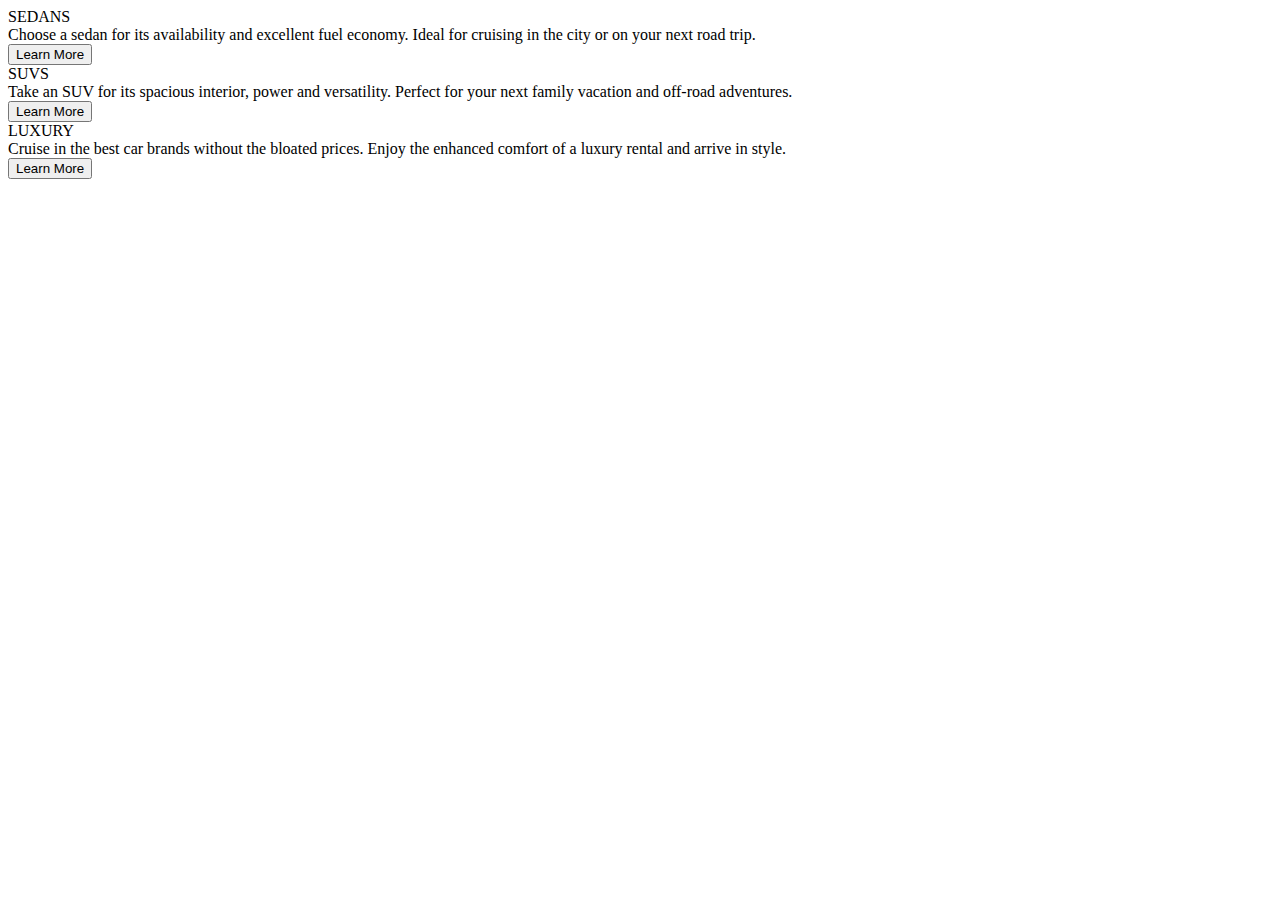
==== index.html @ 04d9743b "created html file" ====
<!DOCTYPE html>
<html lang="en">
<head>
    <meta charset="UTF-8">
    <meta http-equiv="X-UA-Compatible" content="IE=edge">
    <meta name="viewport" content="width=m, initial-scale=1.0">
    <title>Document</title>
</head>
<body>

    <div class="box">
        <div class="SEDANS">
            <div class="title">SEDANS</div>

            <div class="details">
                Choose a sedan for its availability and excellent fuel economy. Ideal for cruising in the city or on your next road trip.
            </div>

            <button>Learn More</button>
            
        </div>

        <div class="SUVS">
            <div class="title">SUVS</div> 

            <div class="details">
                Take an SUV for its spacious interior, power and versatility. Perfect for your next family vacation and off-road adventures.
            </div>

            <button>Learn More</button>

        </div>

        <div class="LUXURY">
            <div class="title">LUXURY</div> 

            <div class="details">
                Cruise in the best car brands without the bloated prices. Enjoy the enhanced comfort of a luxury rental and arrive in style.
            </div>

            <button>Learn More</button>

        </div>
    <div>
    
</body>
</html>
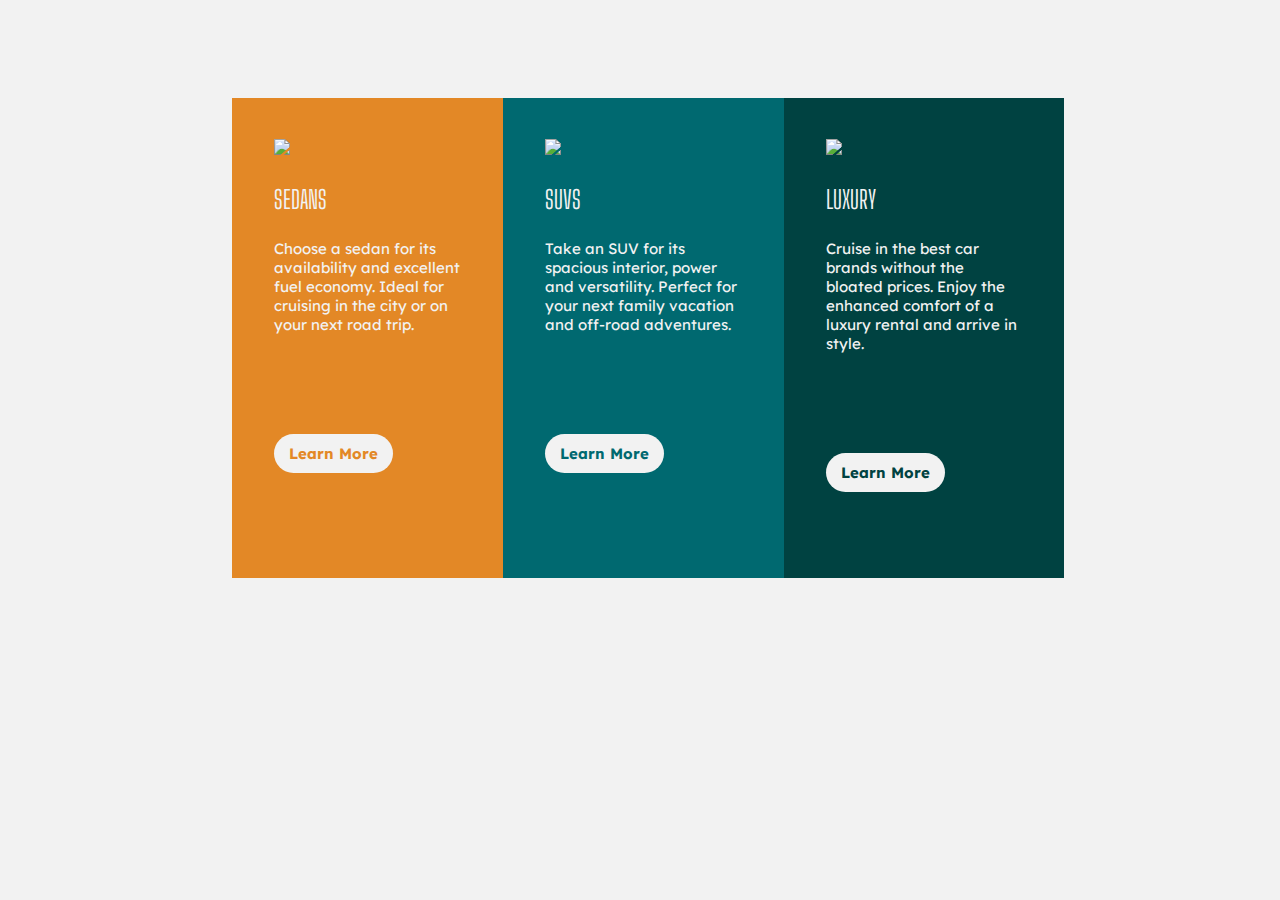
==== commit 62f3a5ec: "desktop view edits complete" ====
--- a/index.html
+++ b/index.html
@@ -5,43 +5,49 @@
     <meta http-equiv="X-UA-Compatible" content="IE=edge">
     <meta name="viewport" content="width=m, initial-scale=1.0">
     <title>Document</title>
+    <link rel="stylesheet" href="styling.css">
+    <link href="https://fonts.googleapis.com/css2?family=Big+Shoulders+Display&display=swap" rel="stylesheet">
+    <link href="https://fonts.googleapis.com/css2?family=Lexend+Deca:wght@200&display=swap" rel="stylesheet">
 </head>
 <body>
 
     <div class="box">
-        <div class="SEDANS">
+        <div id="container" class="SEDANS">
+            <img src="../images/icon-sedans.svg">
             <div class="title">SEDANS</div>
 
             <div class="details">
                 Choose a sedan for its availability and excellent fuel economy. Ideal for cruising in the city or on your next road trip.
             </div>
 
-            <button>Learn More</button>
+            <button class="b1">Learn More</button>
             
         </div>
 
-        <div class="SUVS">
+        <div id="container" class="SUVS">
+            <img src="../images/icon-suvs.svg">
             <div class="title">SUVS</div> 
 
             <div class="details">
                 Take an SUV for its spacious interior, power and versatility. Perfect for your next family vacation and off-road adventures.
             </div>
 
-            <button>Learn More</button>
+            <button class="b2">Learn More</button>
 
         </div>
 
-        <div class="LUXURY">
+        <div id="container" class="LUXURY">
+            <img src="../images/icon-luxury.svg">
             <div class="title">LUXURY</div> 
 
             <div class="details">
                 Cruise in the best car brands without the bloated prices. Enjoy the enhanced comfort of a luxury rental and arrive in style.
             </div>
 
-            <button>Learn More</button>
+            <button class="b3">Learn More</button>
 
         </div>
-    <div>
+    </div>
     
 </body>
 </html>--- a/styling.css
+++ b/styling.css
@@ -0,0 +1,91 @@
+body {
+    background-color: hsl(0, 0%, 95%);
+    width: 100%; 
+    height: 100%;
+    display: flex;
+    justify-content: center;
+    align-items: center;
+}
+
+.box {
+    width: 65%;
+    height: 30rem;
+    margin-top: 7%;
+    display: flex;
+}
+
+#container {
+ padding: 5%;
+ text-align: left;
+}
+
+.SEDANS {
+background-color: hsl(31, 77%, 52%);
+}
+
+.SUVS {
+background-color: hsl(184, 100%, 22%);   
+}
+
+.LUXURY {
+    background-color: hsl(179, 100%, 13%);
+}
+
+.title {
+    font-family: 'Big Shoulders Display', cursive;
+    font-size: 25px;
+    color: hsl(0, 0%, 95%);
+}
+.details {
+    font-size: 15px;
+    font-family: 'Lexend Deca', sans-serif;
+    color: hsl(0, 0%, 95%);
+    margin-top: 25px;
+    margin-bottom: 35px;
+}
+
+img {
+    margin-bottom: 25px;
+}
+
+button {
+    margin-top: 65px;
+    font-size: 15px;
+    font-family: 'Lexend Deca', sans-serif;
+    font-weight: bold;
+    padding: 10px 15px;
+    border-style: none;
+    background-color: hsl(0, 0%, 95%);
+    border-radius: 24px;
+}
+
+.b1 {
+    color:hsl(31, 77%, 52%)
+}
+.b2 {
+    color: hsl(184, 100%, 22%);
+}
+.b3 {
+    color: hsl(179, 100%, 13%)
+}
+.b1:hover {
+    background-color: hsl(31, 77%, 52%);
+    border: 3px, hsl(0, 0%, 95%);
+    cursor: pointer;
+    color: hsl(0, 0%, 95%);
+}
+
+.b2:hover {
+    background-color: hsl(184, 100%, 22%);
+    border: 1px, hsl(0, 0%, 95%);
+    cursor: pointer;
+    color: hsl(0, 0%, 95%);
+}
+
+.b3:hover {
+    background-color: hsl(179, 100%, 13%);
+    border: 1px, solid, hsl(0, 0%, 95%);
+    cursor: pointer;
+    color: hsl(0, 0%, 95%);
+
+}